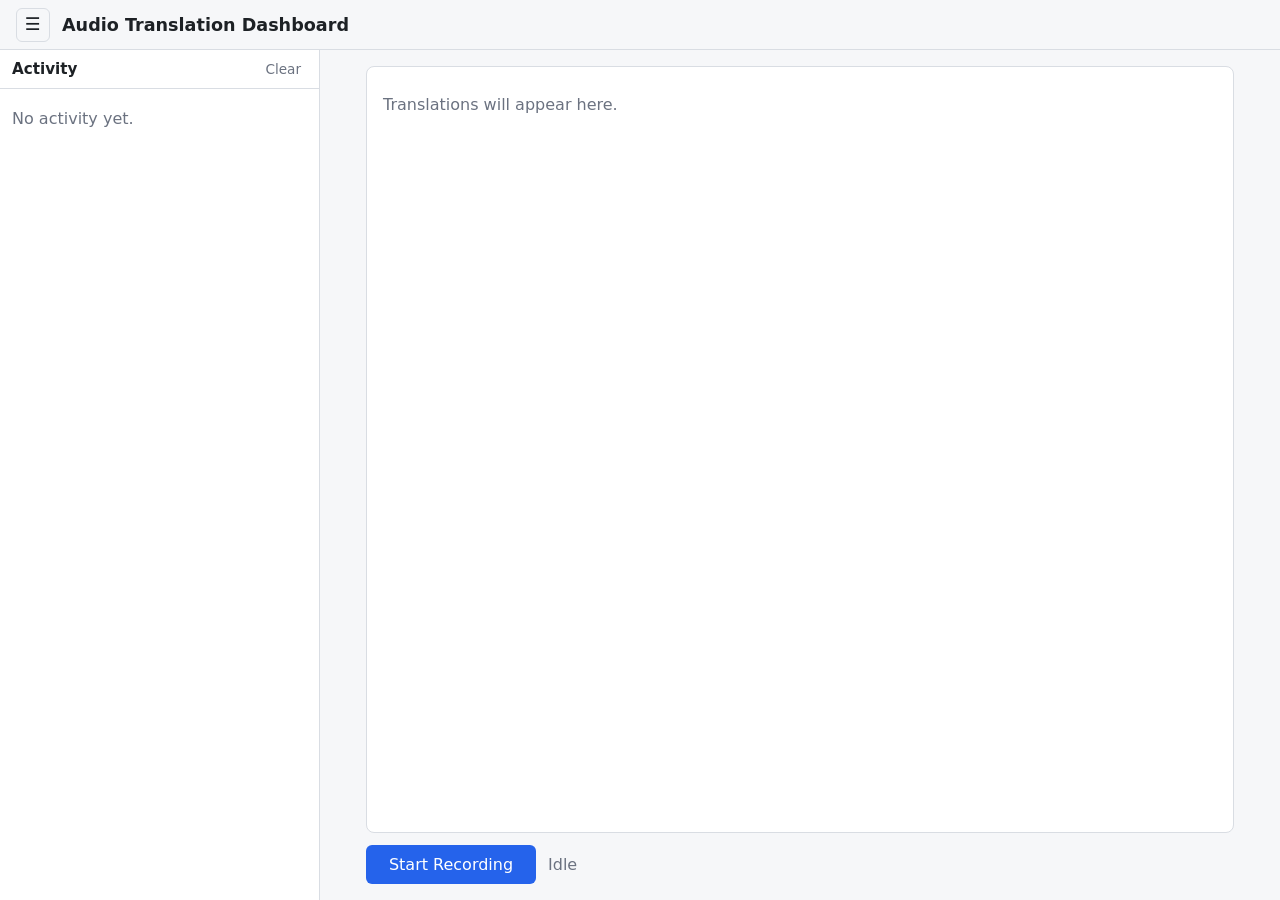
==== static/index.html @ b3c55695 "first commit" ====
<!doctype html>
<html lang="en">
<head>
  <meta charset="utf-8">
  <meta name="viewport" content="width=device-width, initial-scale=1">
  <title>Audio Translation Dashboard</title>
  <link rel="stylesheet" href="style.css">
</head>
<body>
  <header>
    <button id="sidebar-toggle" type="button" aria-controls="sidebar" aria-expanded="true"
            title="Show/hide activity log">&#9776;</button>
    <h1>Audio Translation Dashboard</h1>
  </header>

  <div class="layout">
    <aside id="sidebar">
      <div class="sidebar-header">
        <h2>Activity</h2>
        <button id="clear-log" type="button">Clear</button>
      </div>
      <div id="activity-log" aria-live="polite">
        <p class="placeholder">No activity yet.</p>
      </div>
    </aside>

    <main>
      <section id="translation-window">
        <p class="placeholder">Translations will appear here.</p>
      </section>

      <div class="controls">
        <button id="record-btn" type="button">Start Recording</button>
        <span id="status">Idle</span>
      </div>
    </main>
  </div>

  <script src="app.js"></script>
</body>
</html>
---- static/style.css ----
:root {
  --bg: #f6f7f9;
  --panel: #ffffff;
  --text: #1d2125;
  --muted: #6b7280;
  --border: #d9dde3;
  --accent: #2563eb;
  --recording: #dc2626;
  --sidebar-width: 320px;
  --header-height: 50px;
}

@media (prefers-color-scheme: dark) {
  :root {
    --bg: #15171a;
    --panel: #1f2226;
    --text: #e6e8eb;
    --muted: #9aa1ab;
    --border: #33373d;
    --accent: #3b82f6;
    --recording: #ef4444;
  }
}

* { box-sizing: border-box; }

body {
  margin: 0;
  font-family: system-ui, sans-serif;
  background: var(--bg);
  color: var(--text);
}

header {
  height: var(--header-height);
  padding: 0 16px;
  display: flex;
  align-items: center;
  gap: 12px;
  border-bottom: 1px solid var(--border);
}

h1 { font-size: 1.1rem; margin: 0; }
h2 { font-size: 0.95rem; margin: 0; }

button { font: inherit; color: inherit; }

#sidebar-toggle {
  background: none;
  border: 1px solid var(--border);
  border-radius: 6px;
  width: 34px;
  height: 34px;
  cursor: pointer;
  font-size: 1.1rem;
  line-height: 1;
}

.layout {
  display: flex;
  height: calc(100vh - var(--header-height));
}

/* Sidebar (activity log) */

#sidebar {
  width: var(--sidebar-width);
  flex-shrink: 0;
  display: flex;
  flex-direction: column;
  border-right: 1px solid var(--border);
  background: var(--panel);
}

body.sidebar-hidden #sidebar { display: none; }

.sidebar-header {
  display: flex;
  align-items: center;
  justify-content: space-between;
  padding: 10px 12px;
  border-bottom: 1px solid var(--border);
}

#clear-log {
  background: none;
  border: none;
  color: var(--muted);
  cursor: pointer;
  font-size: 0.85rem;
}

#activity-log {
  flex: 1;
  overflow-y: auto;
  padding: 4px 12px;
}

.entry {
  padding: 8px 0;
  border-bottom: 1px solid var(--border);
  font-size: 0.85rem;
  word-break: break-word;
}

.entry time { color: var(--muted); margin-right: 6px; }
.entry.error { color: var(--recording); }

.placeholder { color: var(--muted); }

/* Main area */

main {
  flex: 1;
  min-width: 0;
  max-width: 900px;
  margin: 0 auto;
  padding: 16px;
  display: flex;
  flex-direction: column;
  gap: 12px;
}

#translation-window {
  flex: 1;
  overflow-y: auto;
  background: var(--panel);
  border: 1px solid var(--border);
  border-radius: 8px;
  padding: 12px 16px;
}

.controls {
  display: flex;
  align-items: center;
  gap: 12px;
}

#record-btn {
  font-size: 1rem;
  padding: 10px 20px;
  border: none;
  border-radius: 6px;
  background: var(--accent);
  color: #fff;
  cursor: pointer;
  min-width: 170px;
}

#record-btn.recording { background: var(--recording); }
#record-btn:disabled { opacity: 0.6; cursor: default; }

#status { color: var(--muted); }

/* On narrow screens the sidebar overlays the main area. */
@media (max-width: 700px) {
  #sidebar {
    position: fixed;
    top: var(--header-height);
    bottom: 0;
    left: 0;
    width: min(var(--sidebar-width), 85vw);
    z-index: 10;
    box-shadow: 2px 0 8px rgba(0, 0, 0, 0.2);
  }
}
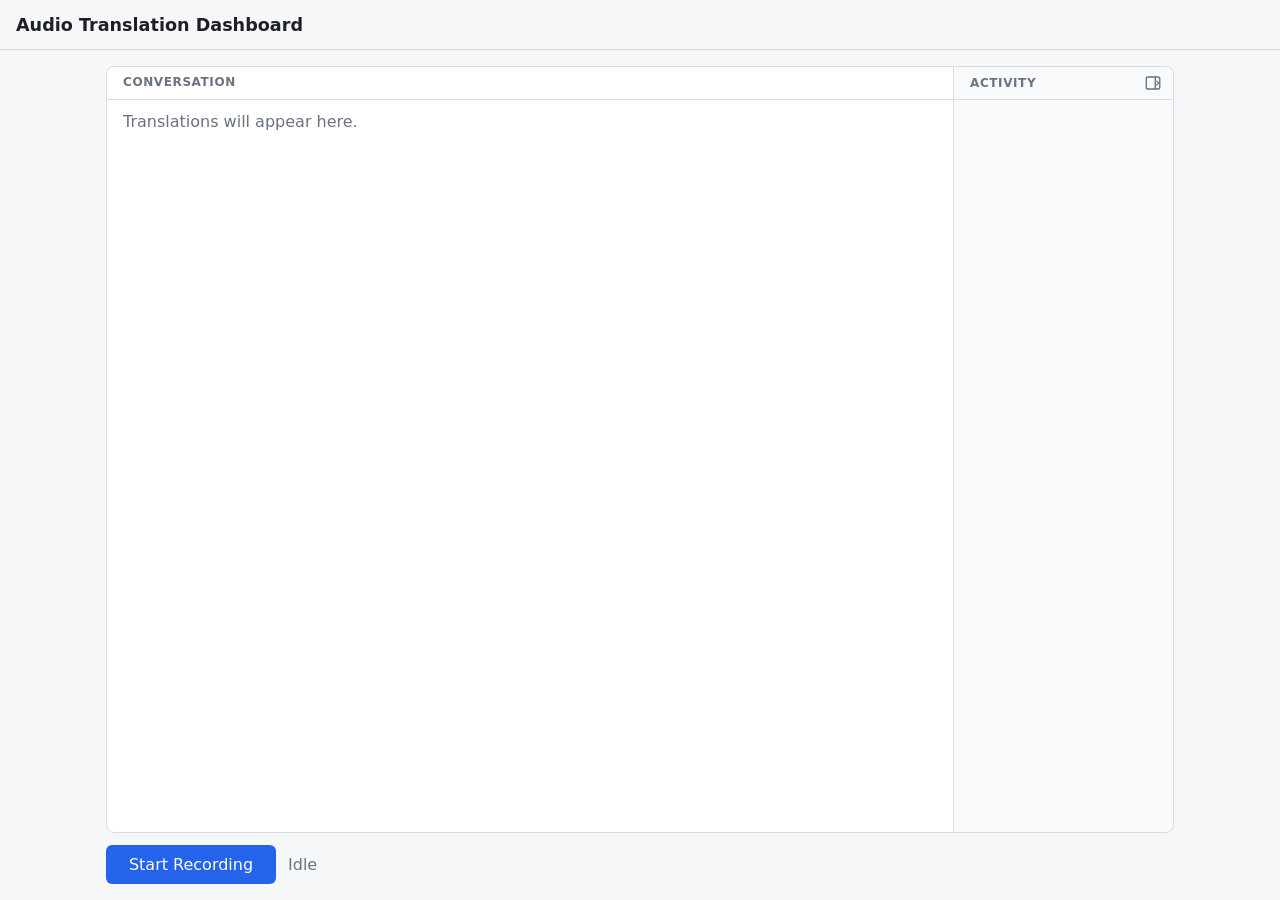
==== commit 7c722be3: "styling and layout changes" ====
--- a/static/index.html
+++ b/static/index.html
@@ -8,33 +8,37 @@
 </head>
 <body>
   <header>
-    <button id="sidebar-toggle" type="button" aria-controls="sidebar" aria-expanded="true"
-            title="Show/hide activity log">&#9776;</button>
     <h1>Audio Translation Dashboard</h1>
   </header>
 
-  <div class="layout">
-    <aside id="sidebar">
-      <div class="sidebar-header">
-        <h2>Activity</h2>
-        <button id="clear-log" type="button">Clear</button>
+  <main>
+    <!-- One grid: each recording is a row with its text on the left and its
+         activity (timings, details) on the right, so the two always align. -->
+    <section id="translation-window" aria-live="polite">
+      <div class="col-head conversation-head">Conversation</div>
+      <div class="col-head activity-head">
+        <span class="col-title">Activity</span>
+        <!-- Sidebar toggle: window outline, panel on the right, chevron that
+             points right to collapse and left (flipped by CSS) to expand. -->
+        <button id="activity-toggle" type="button" aria-expanded="true"
+                aria-label="Hide activity" title="Hide activity">
+          <svg viewBox="0 0 24 24" width="18" height="18" aria-hidden="true"
+               fill="none" stroke="currentColor" stroke-width="1.8"
+               stroke-linecap="round" stroke-linejoin="round">
+            <rect x="3" y="4" width="18" height="16" rx="2.5"/>
+            <line x1="15" y1="4" x2="15" y2="20"/>
+            <polyline class="chevron" points="17 9.5 19.5 12 17 14.5"/>
+          </svg>
+        </button>
       </div>
-      <div id="activity-log" aria-live="polite">
-        <p class="placeholder">No activity yet.</p>
-      </div>
-    </aside>
+      <p class="placeholder">Translations will appear here.</p>
+    </section>
 
-    <main>
-      <section id="translation-window">
-        <p class="placeholder">Translations will appear here.</p>
-      </section>
-
-      <div class="controls">
-        <button id="record-btn" type="button">Start Recording</button>
-        <span id="status">Idle</span>
-      </div>
-    </main>
-  </div>
+    <div class="controls">
+      <button id="record-btn" type="button">Start Recording</button>
+      <span id="status">Idle</span>
+    </div>
+  </main>
 
   <script src="app.js"></script>
 </body>
--- a/static/style.css
+++ b/static/style.css
@@ -1,12 +1,13 @@
 :root {
   --bg: #f6f7f9;
   --panel: #ffffff;
+  --activity-bg: #f9fafb;
   --text: #1d2125;
   --muted: #6b7280;
   --border: #d9dde3;
   --accent: #2563eb;
   --recording: #dc2626;
-  --sidebar-width: 320px;
+  --activity-width: 220px;
   --header-height: 50px;
 }
 
@@ -14,6 +15,7 @@
   :root {
     --bg: #15171a;
     --panel: #1f2226;
+    --activity-bg: #1a1d21;
     --text: #e6e8eb;
     --muted: #9aa1ab;
     --border: #33373d;
@@ -41,79 +43,25 @@
 }
 
 h1 { font-size: 1.1rem; margin: 0; }
-h2 { font-size: 0.95rem; margin: 0; }
+
+.mock-badge {
+  font-size: 0.7rem;
+  font-weight: 600;
+  letter-spacing: 0.05em;
+  padding: 2px 6px;
+  border-radius: 4px;
+  vertical-align: middle;
+  background: var(--recording);
+  color: #fff;
+}
 
 button { font: inherit; color: inherit; }
 
-#sidebar-toggle {
-  background: none;
-  border: 1px solid var(--border);
-  border-radius: 6px;
-  width: 34px;
-  height: 34px;
-  cursor: pointer;
-  font-size: 1.1rem;
-  line-height: 1;
-}
-
-.layout {
-  display: flex;
+/* Main area */
+
+main {
+  max-width: 1100px;
   height: calc(100vh - var(--header-height));
-}
-
-/* Sidebar (activity log) */
-
-#sidebar {
-  width: var(--sidebar-width);
-  flex-shrink: 0;
-  display: flex;
-  flex-direction: column;
-  border-right: 1px solid var(--border);
-  background: var(--panel);
-}
-
-body.sidebar-hidden #sidebar { display: none; }
-
-.sidebar-header {
-  display: flex;
-  align-items: center;
-  justify-content: space-between;
-  padding: 10px 12px;
-  border-bottom: 1px solid var(--border);
-}
-
-#clear-log {
-  background: none;
-  border: none;
-  color: var(--muted);
-  cursor: pointer;
-  font-size: 0.85rem;
-}
-
-#activity-log {
-  flex: 1;
-  overflow-y: auto;
-  padding: 4px 12px;
-}
-
-.entry {
-  padding: 8px 0;
-  border-bottom: 1px solid var(--border);
-  font-size: 0.85rem;
-  word-break: break-word;
-}
-
-.entry time { color: var(--muted); margin-right: 6px; }
-.entry.error { color: var(--recording); }
-
-.placeholder { color: var(--muted); }
-
-/* Main area */
-
-main {
-  flex: 1;
-  min-width: 0;
-  max-width: 900px;
   margin: 0 auto;
   padding: 16px;
   display: flex;
@@ -121,14 +69,171 @@
   gap: 12px;
 }
 
+/* Translation window: a two-column grid. Each row is one recording; its cells
+   share the row's height, so text and activity always line up. */
+
 #translation-window {
   flex: 1;
+  min-height: 0;
   overflow-y: auto;
   background: var(--panel);
   border: 1px solid var(--border);
   border-radius: 8px;
+  display: grid;
+  grid-template-columns: minmax(0, 1fr) var(--activity-width);
+  align-content: start;
+  /* Carries both column backgrounds (and the divider) down through the empty
+     space below the last row. */
+  background: linear-gradient(to right,
+    var(--panel) calc(100% - var(--activity-width)),
+    var(--border) calc(100% - var(--activity-width)) calc(100% - var(--activity-width) + 1px),
+    var(--activity-bg) calc(100% - var(--activity-width) + 1px));
+}
+
+/* Collapsed activity: the column shrinks to a narrow strip that keeps the
+   toggle button; rows and the background stay aligned. */
+body.activity-hidden { --activity-width: 36px; }
+body.activity-hidden .activity > *,
+body.activity-hidden .activity-head .col-title { display: none; }
+body.activity-hidden .activity { padding: 0; }
+body.activity-hidden .activity-head { justify-content: center; padding: 8px 0; }
+
+.row { display: contents; }
+
+.col-head {
+  position: sticky;
+  top: 0;
+  z-index: 1;
+  padding: 8px 16px;
+  font-size: 0.75rem;
+  font-weight: 600;
+  text-transform: uppercase;
+  letter-spacing: 0.05em;
+  color: var(--muted);
+  background: var(--panel);
+  border-bottom: 1px solid var(--border);
+}
+
+.activity-head {
+  background: var(--activity-bg);
+  border-left: 1px solid var(--border);
+  display: flex;
+  align-items: center;
+  justify-content: space-between;
+  padding-right: 8px;
+}
+
+#activity-toggle {
+  display: flex;
+  align-items: center;
+  justify-content: center;
+  width: 24px;
+  height: 24px;
+  margin: -4px 0; /* don't make the header row taller */
+  padding: 0;
+  border: none;
+  border-radius: 4px;
+  background: none;
+  color: var(--muted);
+  cursor: pointer;
+}
+
+#activity-toggle:hover {
+  color: var(--text);
+  background: var(--border);
+}
+
+#activity-toggle .chevron {
+  transform-box: fill-box;
+  transform-origin: center;
+}
+
+body.activity-hidden #activity-toggle .chevron { transform: scaleX(-1); }
+
+.placeholder {
+  grid-column: 1 / -1;
+  margin: 0;
   padding: 12px 16px;
-}
+  color: var(--muted);
+}
+
+/* Left column: the conversation. language1 is left-aligned, language2 right. */
+
+.utterance {
+  padding: 10px 16px;
+  border-bottom: 1px solid var(--border);
+}
+
+.utterance.lang2 { text-align: right; }
+
+.utterance .meta {
+  font-size: 0.75rem;
+  color: var(--muted);
+  margin-bottom: 2px;
+}
+
+.utterance .meta:empty { display: none; }
+
+.utterance .original,
+.utterance .translation {
+  font-size: 1.05rem;
+  line-height: 1.5;
+  white-space: pre-wrap;
+}
+
+.utterance .translation {
+  color: var(--accent);
+  margin-top: 4px;
+}
+
+.utterance .translation:empty { display: none; }
+.utterance .pending { color: var(--muted); font-style: italic; }
+.utterance .error { color: var(--recording); font-size: 0.9rem; }
+
+/* Right column: activity for the row. Timings first and largest; the rest is
+   supporting detail. */
+
+.activity {
+  padding: 10px 14px;
+  border-bottom: 1px solid var(--border);
+  border-left: 1px solid var(--border);
+  background: var(--activity-bg);
+  min-width: 0;
+}
+
+.timing {
+  display: flex;
+  align-items: baseline;
+  gap: 6px;
+  line-height: 1.4;
+}
+
+.timing .secs {
+  font-size: 1.15rem;
+  font-weight: 600;
+  font-variant-numeric: tabular-nums;
+  min-width: 3.6em;
+}
+
+.timing .label {
+  font-size: 0.75rem;
+  color: var(--muted);
+}
+
+.timing.pending .secs { color: var(--muted); font-weight: 400; }
+.timing.error .secs { color: var(--recording); }
+
+.details {
+  margin-top: 6px;
+  font-size: 0.75rem;
+  line-height: 1.4;
+  color: var(--muted);
+  overflow-wrap: anywhere;
+}
+
+.details .error { color: var(--recording); }
+
+/* Controls */
 
 .controls {
   display: flex;
@@ -152,15 +257,11 @@
 
 #status { color: var(--muted); }
 
-/* On narrow screens the sidebar overlays the main area. */
+/* Narrow screens: the activity column becomes narrower. */
 @media (max-width: 700px) {
-  #sidebar {
-    position: fixed;
-    top: var(--header-height);
-    bottom: 0;
-    left: 0;
-    width: min(var(--sidebar-width), 85vw);
-    z-index: 10;
-    box-shadow: 2px 0 8px rgba(0, 0, 0, 0.2);
-  }
-}
+  :root { --activity-width: 130px; }
+  main { padding: 8px; }
+  .utterance { padding: 8px 10px; }
+  .activity { padding: 8px 10px; }
+  .timing .secs { font-size: 1rem; }
+}
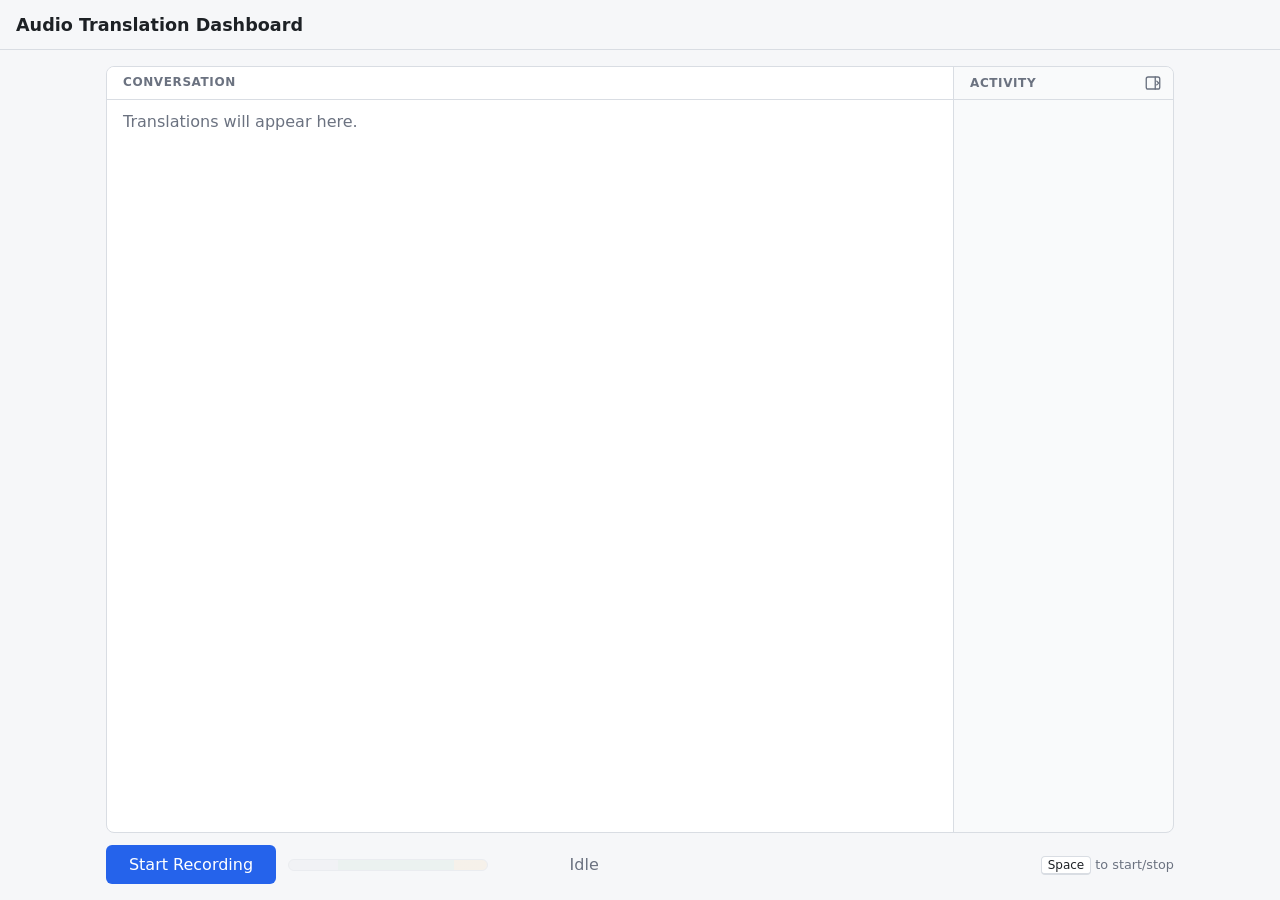
==== commit 04d2ea9c: "space to start/stop, and audio level meter" ====
--- a/static/index.html
+++ b/static/index.html
@@ -35,8 +35,17 @@
     </section>
 
     <div class="controls">
-      <button id="record-btn" type="button">Start Recording</button>
+      <button id="record-btn" type="button" title="Start/stop recording (Space)">Start Recording</button>
+      <!-- Microphone level while recording: -60 dB (left) to 0 dB (right). -->
+      <div id="level-meter" class="meter" role="meter" aria-label="Microphone level"
+           aria-valuemin="-60" aria-valuemax="0" aria-valuenow="-60"
+           title="Microphone level: gray = too quiet, green = good, amber = very loud, red = clipping. The marker shows this recording's highest peak.">
+        <div class="meter-fill"></div>
+        <div class="meter-peak"></div>
+      </div>
+      <span id="level-db" class="meter-db"></span>
       <span id="status">Idle</span>
+      <span class="shortcut-hint"><kbd>Space</kbd> to start/stop</span>
     </div>
   </main>
 
--- a/static/style.css
+++ b/static/style.css
@@ -257,6 +257,79 @@
 
 #status { color: var(--muted); }
 
+.shortcut-hint {
+  margin-left: auto;
+  font-size: 0.8rem;
+  color: var(--muted);
+}
+
+kbd {
+  font-family: inherit;
+  font-size: 0.75rem;
+  padding: 1px 6px;
+  border: 1px solid var(--border);
+  border-bottom-width: 2px;
+  border-radius: 4px;
+  background: var(--panel);
+  color: var(--text);
+}
+
+/* Microphone level meter. The track is faintly shaded by range:
+   -60..-45 dB too quiet, -45..-10 dB good, -10..0 dB very loud. */
+
+.meter {
+  --meter-quiet: #9ca3af;
+  --meter-good: #16a34a;
+  --meter-hot: #f59e0b;
+  position: relative;
+  width: 200px;
+  height: 12px;
+  border-radius: 6px;
+  overflow: hidden;
+  border: 1px solid var(--border);
+  background: linear-gradient(to right,
+    color-mix(in srgb, var(--meter-quiet) 12%, transparent) 25%,
+    color-mix(in srgb, var(--meter-good) 12%, transparent) 25% 83.3%,
+    color-mix(in srgb, var(--meter-hot) 15%, transparent) 83.3%);
+  opacity: 0.4;
+  transition: opacity 0.2s;
+}
+
+.meter.active { opacity: 1; }
+
+.meter-fill {
+  position: absolute;
+  inset: 0 auto 0 0;
+  width: 0;
+  background: var(--meter-good);
+}
+
+.meter.quiet .meter-fill { background: var(--meter-quiet); }
+.meter.hot .meter-fill { background: var(--meter-hot); }
+.meter.clip .meter-fill { background: var(--recording); }
+
+.meter-peak {
+  position: absolute;
+  top: 0;
+  bottom: 0;
+  left: 0;
+  width: 2px;
+  background: var(--text);
+  opacity: 0.6;
+  display: none;
+}
+
+.meter.active .meter-peak { display: block; }
+
+.meter-db {
+  min-width: 4.5em;
+  font-size: 0.8rem;
+  color: var(--muted);
+  font-variant-numeric: tabular-nums;
+}
+
+.meter-db.clip { color: var(--recording); font-weight: 600; }
+
 /* Narrow screens: the activity column becomes narrower. */
 @media (max-width: 700px) {
   :root { --activity-width: 130px; }
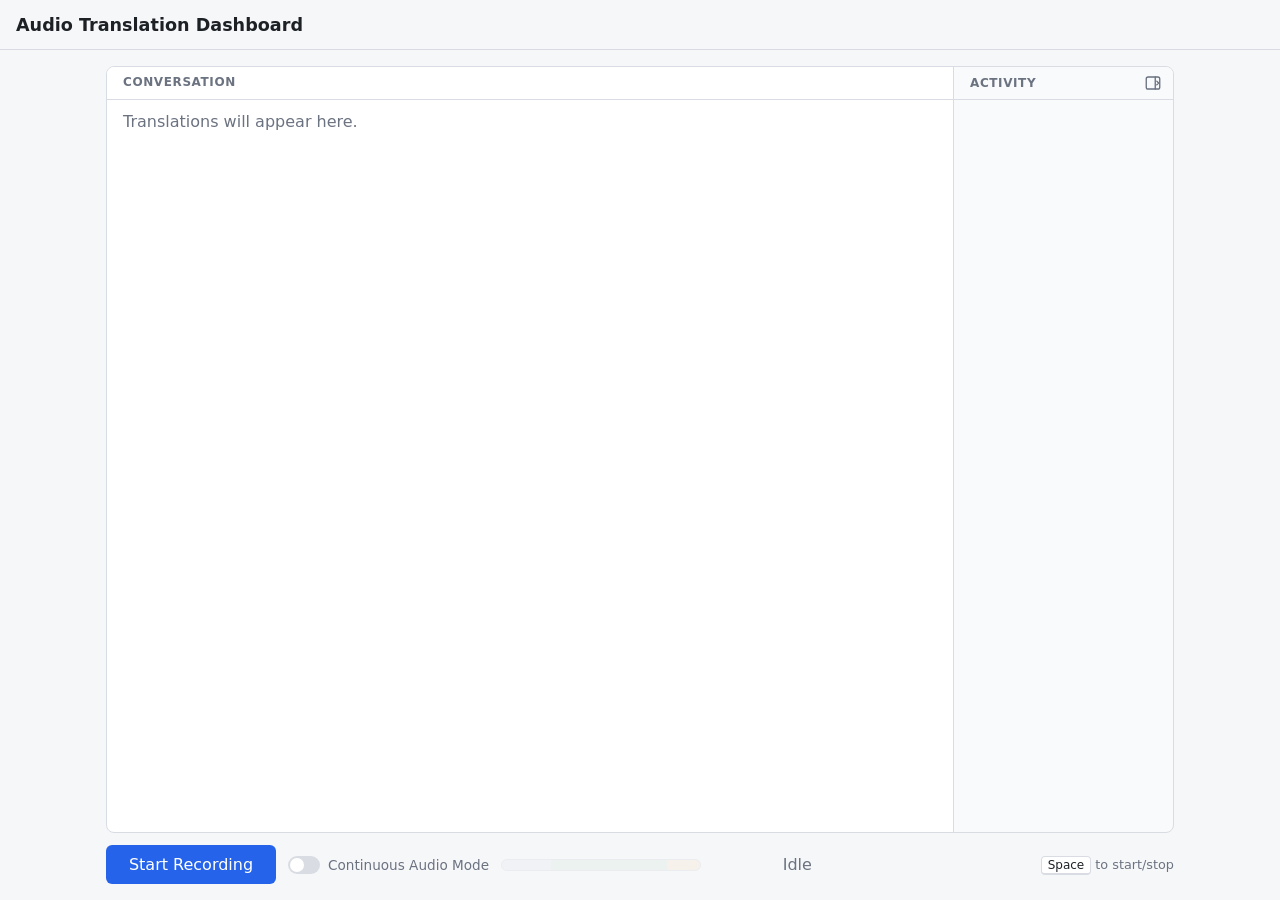
==== commit 795c5d64: "continous audio mode" ====
--- a/static/index.html
+++ b/static/index.html
@@ -36,12 +36,19 @@
 
     <div class="controls">
       <button id="record-btn" type="button" title="Start/stop recording (Space)">Start Recording</button>
+      <!-- "Continuous Audio Mode" in the UI; called auto-split in the code and config. -->
+      <label class="switch" title="On: keep listening and send each phrase when you pause. Off: one recording per Start/Stop.">
+        <input type="checkbox" id="auto-split" role="switch">
+        <span class="switch-track"></span>
+        Continuous Audio Mode
+      </label>
       <!-- Microphone level while recording: -60 dB (left) to 0 dB (right). -->
       <div id="level-meter" class="meter" role="meter" aria-label="Microphone level"
            aria-valuemin="-60" aria-valuemax="0" aria-valuenow="-60"
            title="Microphone level: gray = too quiet, green = good, amber = very loud, red = clipping. The marker shows this recording's highest peak.">
         <div class="meter-fill"></div>
         <div class="meter-peak"></div>
+        <div class="meter-threshold" title="Speech threshold (Continuous Audio Mode)"></div>
       </div>
       <span id="level-db" class="meter-db"></span>
       <span id="status">Idle</span>
@@ -49,6 +56,16 @@
     </div>
   </main>
 
+  <!-- Viewer for a row's raw whisper/llama exchange (request + response JSON). -->
+  <dialog id="raw-dialog" aria-labelledby="raw-title">
+    <div class="raw-head">
+      <h2 id="raw-title"></h2>
+      <button id="raw-copy" type="button">Copy</button>
+      <button id="raw-close" type="button" aria-label="Close" title="Close (Esc)">&#x2715;</button>
+    </div>
+    <pre id="raw-body"></pre>
+  </dialog>
+
   <script src="app.js"></script>
 </body>
 </html>
--- a/static/style.css
+++ b/static/style.css
@@ -220,6 +220,67 @@
   color: var(--muted);
 }
 
+/* Small buttons at the right end of a timing line: play (audio) and
+   raw-response viewers (transcribe, translate), stacked in one column. */
+.row-btn {
+  margin-left: auto;
+  min-width: 2.2em;
+  padding: 0 6px;
+  border: 1px solid var(--border);
+  border-radius: 4px;
+  background: var(--panel);
+  color: var(--accent);
+  font-size: 0.75rem;
+  line-height: 1.5;
+  cursor: pointer;
+}
+
+.row-btn:hover { border-color: var(--accent); }
+
+/* Raw response viewer */
+
+#raw-dialog {
+  width: min(900px, 92vw);
+  max-height: 85vh;
+  padding: 0;
+  border: 1px solid var(--border);
+  border-radius: 8px;
+  background: var(--panel);
+  color: var(--text);
+}
+
+#raw-dialog[open] { display: flex; flex-direction: column; }
+#raw-dialog::backdrop { background: rgba(0, 0, 0, 0.4); }
+
+.raw-head {
+  display: flex;
+  align-items: center;
+  gap: 8px;
+  padding: 10px 14px;
+  border-bottom: 1px solid var(--border);
+}
+
+.raw-head h2 { flex: 1; margin: 0; font-size: 0.95rem; }
+
+.raw-head button {
+  padding: 2px 10px;
+  border: 1px solid var(--border);
+  border-radius: 4px;
+  background: none;
+  cursor: pointer;
+}
+
+#raw-body {
+  margin: 0;
+  padding: 12px 14px;
+  overflow: auto;
+  font-family: ui-monospace, Consolas, monospace;
+  font-size: 0.8rem;
+  line-height: 1.45;
+  white-space: pre-wrap;
+  overflow-wrap: anywhere;
+}
+
 .timing.pending .secs { color: var(--muted); font-weight: 400; }
 .timing.error .secs { color: var(--recording); }
 
@@ -321,6 +382,65 @@
 
 .meter.active .meter-peak { display: block; }
 
+/* Auto-split: the speech threshold, and a highlight while speech is detected. */
+.meter-threshold {
+  position: absolute;
+  top: -1px;
+  bottom: -1px;
+  left: 0;
+  border-left: 2px dashed var(--accent);
+  display: none;
+}
+
+.meter.active.auto .meter-threshold { display: block; }
+.meter.speaking { box-shadow: 0 0 0 2px color-mix(in srgb, var(--meter-good) 45%, transparent); }
+
+/* On/off switch (auto-split) */
+
+.switch {
+  display: inline-flex;
+  align-items: center;
+  gap: 8px;
+  font-size: 0.85rem;
+  color: var(--muted);
+  cursor: pointer;
+  user-select: none;
+}
+
+.switch input {
+  position: absolute;
+  opacity: 0;
+  width: 0;
+  height: 0;
+}
+
+.switch-track {
+  position: relative;
+  width: 32px;
+  height: 18px;
+  border-radius: 9px;
+  background: var(--border);
+  transition: background 0.15s;
+}
+
+.switch-track::after {
+  content: "";
+  position: absolute;
+  top: 2px;
+  left: 2px;
+  width: 14px;
+  height: 14px;
+  border-radius: 50%;
+  background: #fff;
+  transition: transform 0.15s;
+}
+
+.switch input:checked + .switch-track { background: var(--accent); }
+.switch input:checked + .switch-track::after { transform: translateX(14px); }
+.switch input:focus-visible + .switch-track { outline: 2px solid var(--accent); outline-offset: 2px; }
+.switch:has(input:checked) { color: var(--text); }
+.switch:has(input:disabled) { opacity: 0.5; cursor: default; }
+
 .meter-db {
   min-width: 4.5em;
   font-size: 0.8rem;
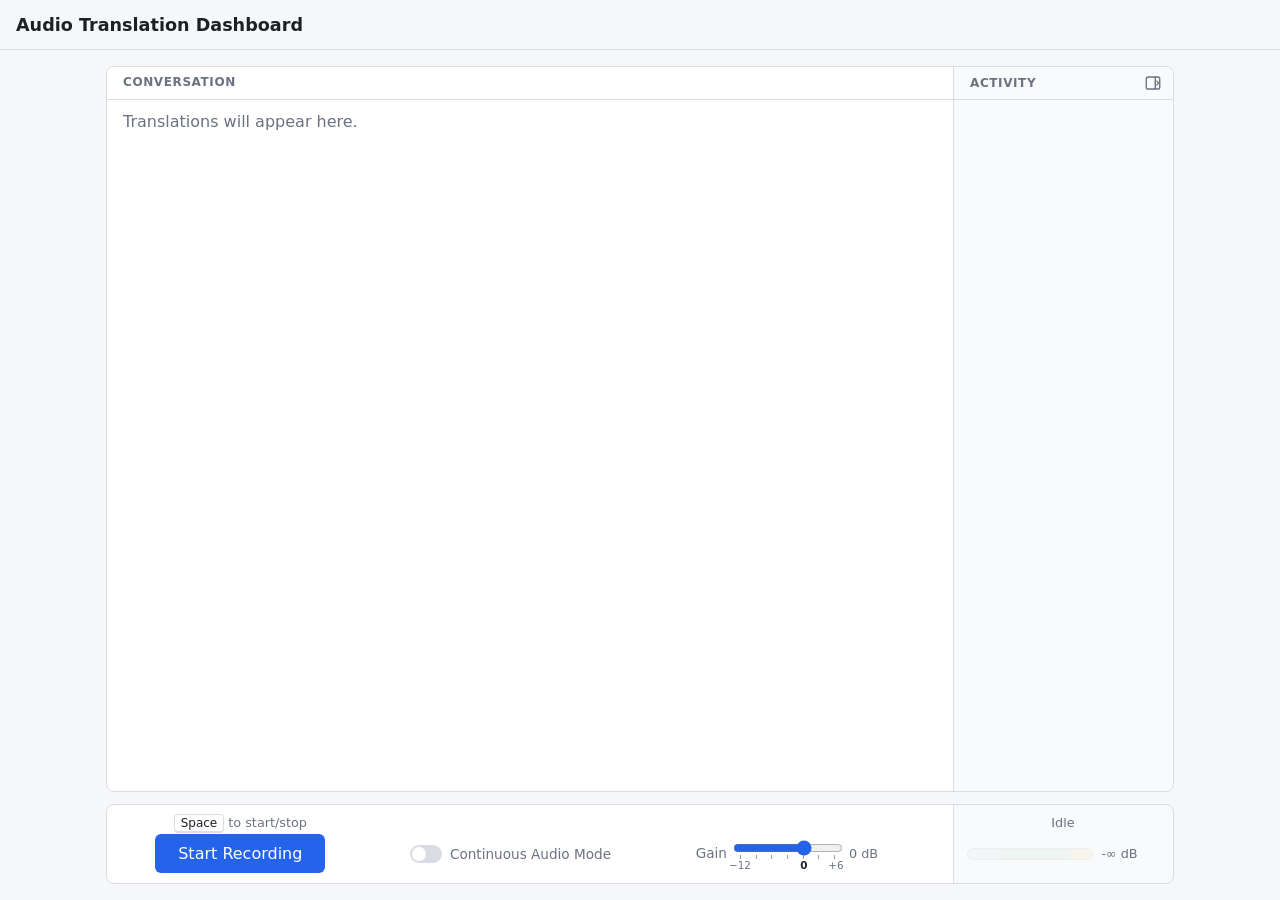
==== commit 34fe6d4b: "AGC disabled by default, tweak controls, update DESIGN.txt" ====
--- a/static/index.html
+++ b/static/index.html
@@ -34,7 +34,13 @@
       <p class="placeholder">Translations will appear here.</p>
     </section>
 
+    <!-- Two-row grid. Top row: hints/indicators, each above the control it
+         belongs to (the Space hint above the button, the status above the
+         level). Bottom row: button, mode switch, gain, level. -->
     <div class="controls">
+      <span class="shortcut-hint"><kbd>Space</kbd> to start/stop</span>
+      <span id="status">Idle</span>
+
       <button id="record-btn" type="button" title="Start/stop recording (Space)">Start Recording</button>
       <!-- "Continuous Audio Mode" in the UI; called auto-split in the code and config. -->
       <label class="switch" title="On: keep listening and send each phrase when you pause. Off: one recording per Start/Stop.">
@@ -42,17 +48,42 @@
         <span class="switch-track"></span>
         Continuous Audio Mode
       </label>
-      <!-- Microphone level while recording: -60 dB (left) to 0 dB (right). -->
-      <div id="level-meter" class="meter" role="meter" aria-label="Microphone level"
-           aria-valuemin="-60" aria-valuemax="0" aria-valuenow="-60"
-           title="Microphone level: gray = too quiet, green = good, amber = very loud, red = clipping. The marker shows this recording's highest peak.">
-        <div class="meter-fill"></div>
-        <div class="meter-peak"></div>
-        <div class="meter-threshold" title="Speech threshold (Continuous Audio Mode)"></div>
+      <!-- Software gain applied before the meter and the recording. Fine
+           adjustment only: set the main level in Windows sound settings. -->
+      <label class="gain" title="Software gain (double-click to reset to 0 dB). For larger changes, adjust the microphone level in Windows sound settings.">
+        Gain
+        <span class="gain-slider">
+          <input type="range" id="gain" min="-12" max="6" step="1" value="0" list="gain-ticks">
+          <!-- Scale labels, positioned along the thumb's travel (0 dB is at 2/3). -->
+          <span class="gain-scale" aria-hidden="true">
+            <span style="left: 0%">&minus;12</span>
+            <span class="zero" style="left: 66.667%">0</span>
+            <span style="left: 100%">+6</span>
+          </span>
+        </span>
+        <span id="gain-value" class="gain-value">0 dB</span>
+        <datalist id="gain-ticks">
+          <option value="-12"></option>
+          <option value="-9"></option>
+          <option value="-6"></option>
+          <option value="-3"></option>
+          <option value="0"></option>
+          <option value="3"></option>
+          <option value="6"></option>
+        </datalist>
+      </label>
+      <!-- Microphone level while recording: the meter bar (-60 dB left to
+           0 dB right) and its dB readout, as one item. -->
+      <div class="level">
+        <div id="level-meter" class="meter" role="meter" aria-label="Microphone level"
+             aria-valuemin="-60" aria-valuemax="0" aria-valuenow="-60"
+             title="Microphone level: gray = too quiet, green = good, amber = very loud, red = clipping. The marker shows this recording's highest peak.">
+          <div class="meter-fill"></div>
+          <div class="meter-peak"></div>
+          <div class="meter-threshold" title="Speech threshold (Continuous Audio Mode)"></div>
+        </div>
+        <span id="level-db" class="meter-db">-∞ dB</span>
       </div>
-      <span id="level-db" class="meter-db"></span>
-      <span id="status">Idle</span>
-      <span class="shortcut-hint"><kbd>Space</kbd> to start/stop</span>
     </div>
   </main>
 
--- a/static/style.css
+++ b/static/style.css
@@ -2,12 +2,14 @@
   --bg: #f6f7f9;
   --panel: #ffffff;
   --activity-bg: #f9fafb;
+  --controls-bg: #e8ebef; /* controls panel: darker than the page, for contrast */
   --text: #1d2125;
   --muted: #6b7280;
   --border: #d9dde3;
   --accent: #2563eb;
   --recording: #dc2626;
-  --activity-width: 220px;
+  --activity-full-width: 220px; /* the Activity column when shown */
+  --activity-width: var(--activity-full-width); /* current width (narrow when collapsed) */
   --header-height: 50px;
 }
 
@@ -16,6 +18,7 @@
     --bg: #15171a;
     --panel: #1f2226;
     --activity-bg: #1a1d21;
+    --controls-bg: #0e1012;
     --text: #e6e8eb;
     --muted: #9aa1ab;
     --border: #33373d;
@@ -296,11 +299,58 @@
 
 /* Controls */
 
+/* Two rows on a shared grid so each indicator sits above its control:
+     row 1:  Space hint |        |      | status
+     row 2:  button     | switch | gain | level (meter bar + dB readout)
+   The gain column takes the leftover space (1fr), which pushes the last
+   column to the right edge; that column is as wide as the Activity column so
+   the indicators line up under it (even when the column is collapsed).
+   Like the translation window, the panel has no right padding (both have a
+   1px border), so the last column has exactly the Activity column's width
+   and both its edges line up; its contents get the activity cells' 14px
+   side padding instead. */
 .controls {
-  display: flex;
-  align-items: center;
-  gap: 12px;
-}
+  display: grid;
+  grid-template-columns: auto auto auto var(--activity-full-width);
+  column-gap: 16px;
+  row-gap: 4px;
+  align-items: center;
+  justify-items: start;
+  padding: 10px 0 10px 14px;
+  /* Same two-tone background as the translation window: conversation color
+     on the left, activity color under the Activity column, and the 1px
+     divider at the same position. (Uses the full width, so it doesn't follow
+     the Activity column when collapsed; --controls-bg is the old flat color.) */
+  background: linear-gradient(to right,
+    var(--panel) calc(100% - var(--activity-full-width)),
+    var(--border) calc(100% - var(--activity-full-width)) calc(100% - var(--activity-full-width) + 1px),
+    var(--activity-bg) calc(100% - var(--activity-full-width) + 1px));
+  border: 1px solid var(--border);
+  border-radius: 8px;
+}
+
+.controls .shortcut-hint { grid-row: 1; grid-column: 1; justify-self: center; }
+.controls #status {
+  grid-row: 1;
+  grid-column: 4;
+  justify-self: stretch;
+  padding: 0 14px;
+  text-align: center;
+}
+.controls #record-btn { grid-row: 2; grid-column: 1; justify-self: center; }
+.controls .switch { grid-row: 2; grid-column: 2; justify-self: center; }
+.controls .gain { grid-row: 2; grid-column: 3; justify-self: center; }
+.controls .level { grid-row: 2; grid-column: 4; justify-self: stretch; }
+
+/* The level: meter bar filling the width, dB readout to its right. */
+.level {
+  display: flex;
+  align-items: center;
+  gap: 8px;
+  padding: 0 14px; /* same side padding as the activity cells above */
+}
+
+.level .meter { flex: 1; width: auto; }
 
 #record-btn {
   font-size: 1rem;
@@ -316,10 +366,9 @@
 #record-btn.recording { background: var(--recording); }
 #record-btn:disabled { opacity: 0.6; cursor: default; }
 
-#status { color: var(--muted); }
+#status { font-size: 0.8rem; color: var(--muted); }
 
 .shortcut-hint {
-  margin-left: auto;
   font-size: 0.8rem;
   color: var(--muted);
 }
@@ -394,6 +443,56 @@
 
 .meter.active.auto .meter-threshold { display: block; }
 .meter.speaking { box-shadow: 0 0 0 2px color-mix(in srgb, var(--meter-good) 45%, transparent); }
+
+/* Software gain slider */
+
+.gain {
+  display: inline-flex;
+  align-items: center;
+  gap: 6px;
+  font-size: 0.85rem;
+  color: var(--muted);
+}
+
+.gain-slider {
+  display: inline-flex;
+  flex-direction: column;
+  width: 110px;
+}
+
+.gain-slider input {
+  width: 100%;
+  margin: 0;
+  accent-color: var(--accent);
+}
+
+/* Labels under the track. Inset by about half the thumb's width so they line
+   up with where the thumb's center actually travels. */
+.gain-scale {
+  position: relative;
+  height: 0.9em;
+  margin: 1px 7px 0;
+  font-size: 0.65rem;
+  line-height: 1;
+  font-variant-numeric: tabular-nums;
+}
+
+.gain-scale span {
+  position: absolute;
+  top: 0;
+  transform: translateX(-50%);
+}
+
+.gain-scale .zero {
+  font-weight: 700;
+  color: var(--text);
+}
+
+.gain-value {
+  min-width: 4.2em;
+  font-size: 0.8rem;
+  font-variant-numeric: tabular-nums;
+}
 
 /* On/off switch (auto-split) */
 
@@ -452,7 +551,7 @@
 
 /* Narrow screens: the activity column becomes narrower. */
 @media (max-width: 700px) {
-  :root { --activity-width: 130px; }
+  :root { --activity-full-width: 130px; }
   main { padding: 8px; }
   .utterance { padding: 8px 10px; }
   .activity { padding: 8px 10px; }
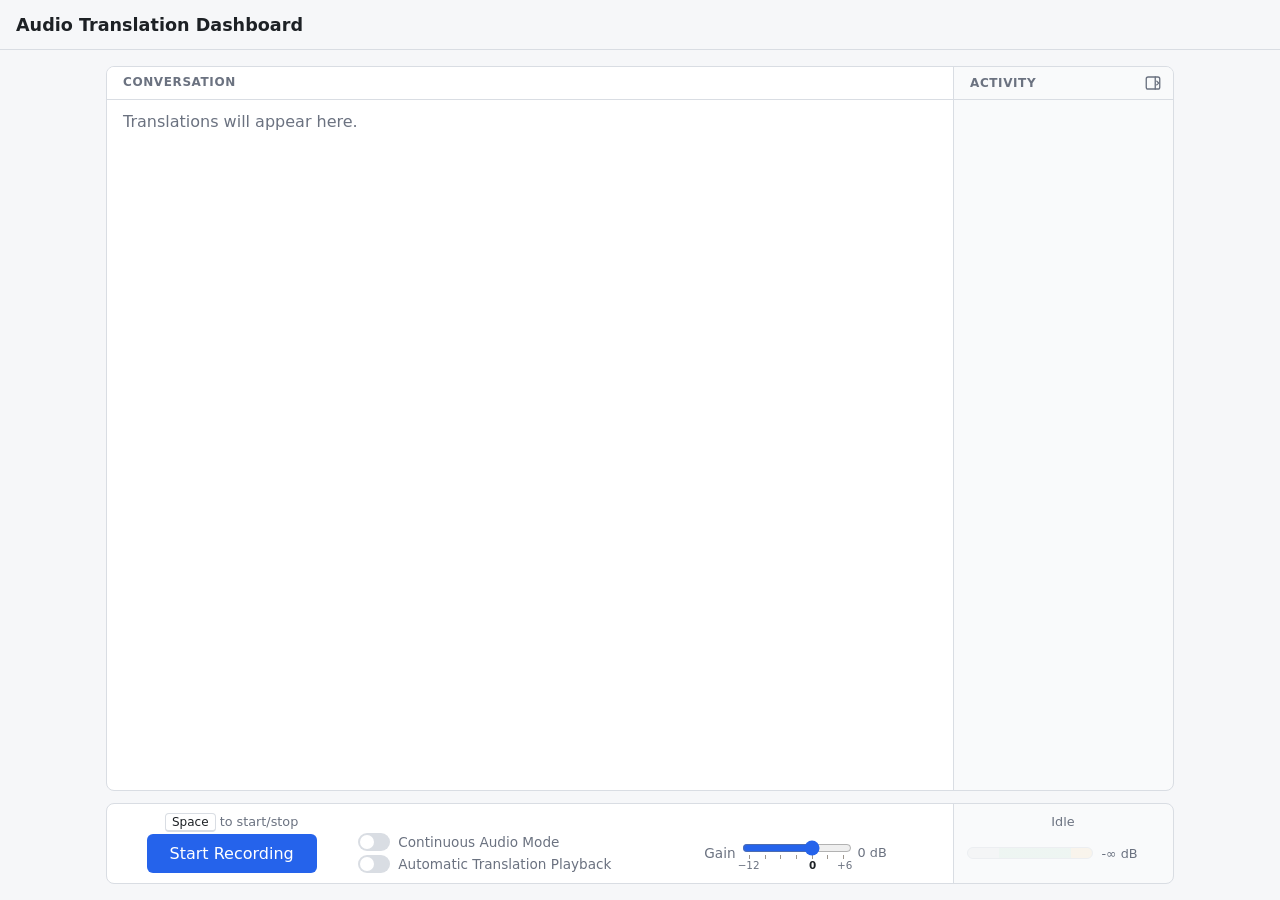
==== commit d6bbdb89: "add automatic translation playback toggle" ====
--- a/static/index.html
+++ b/static/index.html
@@ -47,6 +47,11 @@
         <input type="checkbox" id="auto-split" role="switch">
         <span class="switch-track"></span>
         Continuous Audio Mode
+      </label>
+      <label class="switch" title="On: speak each translation as soon as it's done. Off: use the ▶ button after a translation.">
+        <input type="checkbox" id="auto-play" role="switch">
+        <span class="switch-track"></span>
+        Automatic Translation Playback
       </label>
       <!-- Software gain applied before the meter and the recording. Fine
            adjustment only: set the main level in Windows sound settings. -->
--- a/static/style.css
+++ b/static/style.css
@@ -223,6 +223,14 @@
   color: var(--muted);
 }
 
+/* Second line under a label: the translate line's time to first token. */
+.timing .label .sub {
+  display: block;
+  font-size: 0.7rem;
+  font-variant-numeric: tabular-nums;
+  white-space: nowrap;
+}
+
 /* Small buttons at the right end of a timing line: play (audio) and
    raw-response viewers (transcribe, translate), stacked in one column. */
 .row-btn {
@@ -239,6 +247,17 @@
 }
 
 .row-btn:hover { border-color: var(--accent); }
+
+/* A second button (play, after ⓘ on the audio line) stays in the same
+   right-hand column as the single buttons on the other lines. */
+.timing .row-btn + .row-btn { margin-left: 0; }
+
+/* The speak button, just after the translated text. */
+.translation .speak-btn {
+  margin-left: 8px;
+  vertical-align: 0.1em;
+  font-style: normal;
+}
 
 /* Raw response viewer */
 
@@ -302,6 +321,7 @@
 /* Two rows on a shared grid so each indicator sits above its control:
      row 1:  Space hint |        |      | status
      row 2:  button     | switch | gain | level (meter bar + dB readout)
+     row 3:             | switch |      |
    The gain column takes the leftover space (1fr), which pushes the last
    column to the right edge; that column is as wide as the Activity column so
    the indicators line up under it (even when the column is collapsed).
@@ -337,10 +357,13 @@
   padding: 0 14px;
   text-align: center;
 }
-.controls #record-btn { grid-row: 2; grid-column: 1; justify-self: center; }
-.controls .switch { grid-row: 2; grid-column: 2; justify-self: center; }
-.controls .gain { grid-row: 2; grid-column: 3; justify-self: center; }
-.controls .level { grid-row: 2; grid-column: 4; justify-self: stretch; }
+/* Rows 2-3: the two switches stacked (left-aligned, so their tracks line
+   up); the other controls span both rows, centered vertically. */
+.controls #record-btn { grid-row: 2 / 4; grid-column: 1; justify-self: center; }
+.controls .switch { grid-row: 2; grid-column: 2; justify-self: start; }
+.controls .switch + .switch { grid-row: 3; }
+.controls .gain { grid-row: 2 / 4; grid-column: 3; justify-self: center; }
+.controls .level { grid-row: 2 / 4; grid-column: 4; justify-self: stretch; }
 
 /* The level: meter bar filling the width, dB readout to its right. */
 .level {
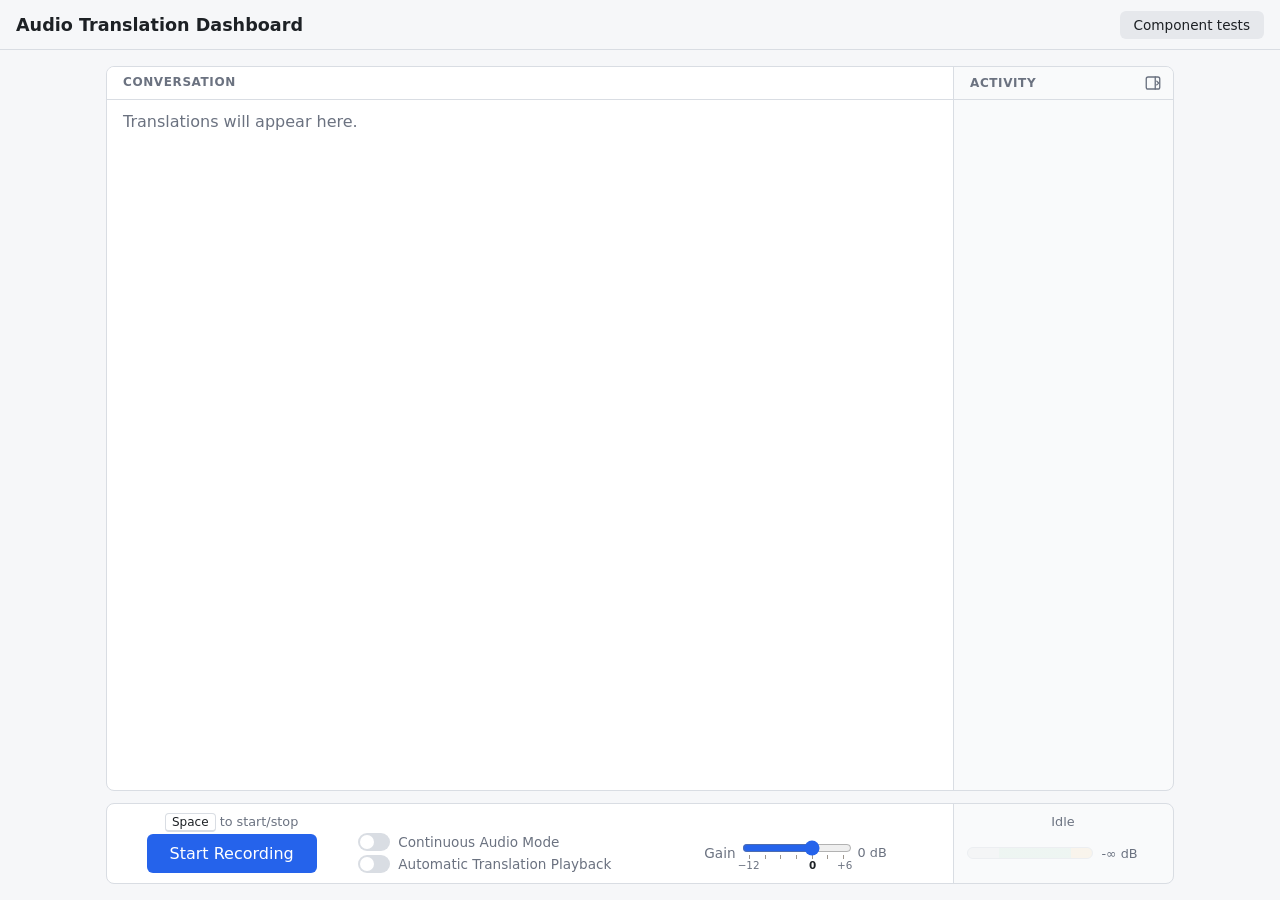
==== commit db561da9: "component test page, and add mock to launcher Co-Authored-By: Claude Opus 5.5 <noreply@anthropic.com" ====
--- a/static/index.html
+++ b/static/index.html
@@ -9,6 +9,7 @@
 <body>
   <header>
     <h1>Audio Translation Dashboard</h1>
+    <a class="header-link" href="test.html">Component tests</a>
   </header>
 
   <main>
--- a/static/style.css
+++ b/static/style.css
@@ -11,6 +11,8 @@
   --activity-full-width: 220px; /* the Activity column when shown */
   --activity-width: var(--activity-full-width); /* current width (narrow when collapsed) */
   --header-height: 50px;
+  --header-btn-bg: #e6e8ec; /* header link buttons: just off the page background */
+  --header-btn-hover: #dcdfe4;
 }
 
 @media (prefers-color-scheme: dark) {
@@ -24,6 +26,8 @@
     --border: #33373d;
     --accent: #3b82f6;
     --recording: #ef4444;
+    --header-btn-bg: #24272c;
+    --header-btn-hover: #2c3036;
   }
 }
 
@@ -46,6 +50,20 @@
 }
 
 h1 { font-size: 1.1rem; margin: 0; }
+
+/* Link to the other page (dashboard <-> component tests), at the right:
+   shaped like the record button, but a quiet gray. */
+.header-link {
+  margin-left: auto;
+  padding: 6px 14px;
+  border-radius: 6px;
+  background: var(--header-btn-bg);
+  color: var(--text);
+  font-size: 0.85rem;
+  text-decoration: none;
+}
+
+.header-link:hover { background: var(--header-btn-hover); }
 
 .mock-badge {
   font-size: 0.7rem;
